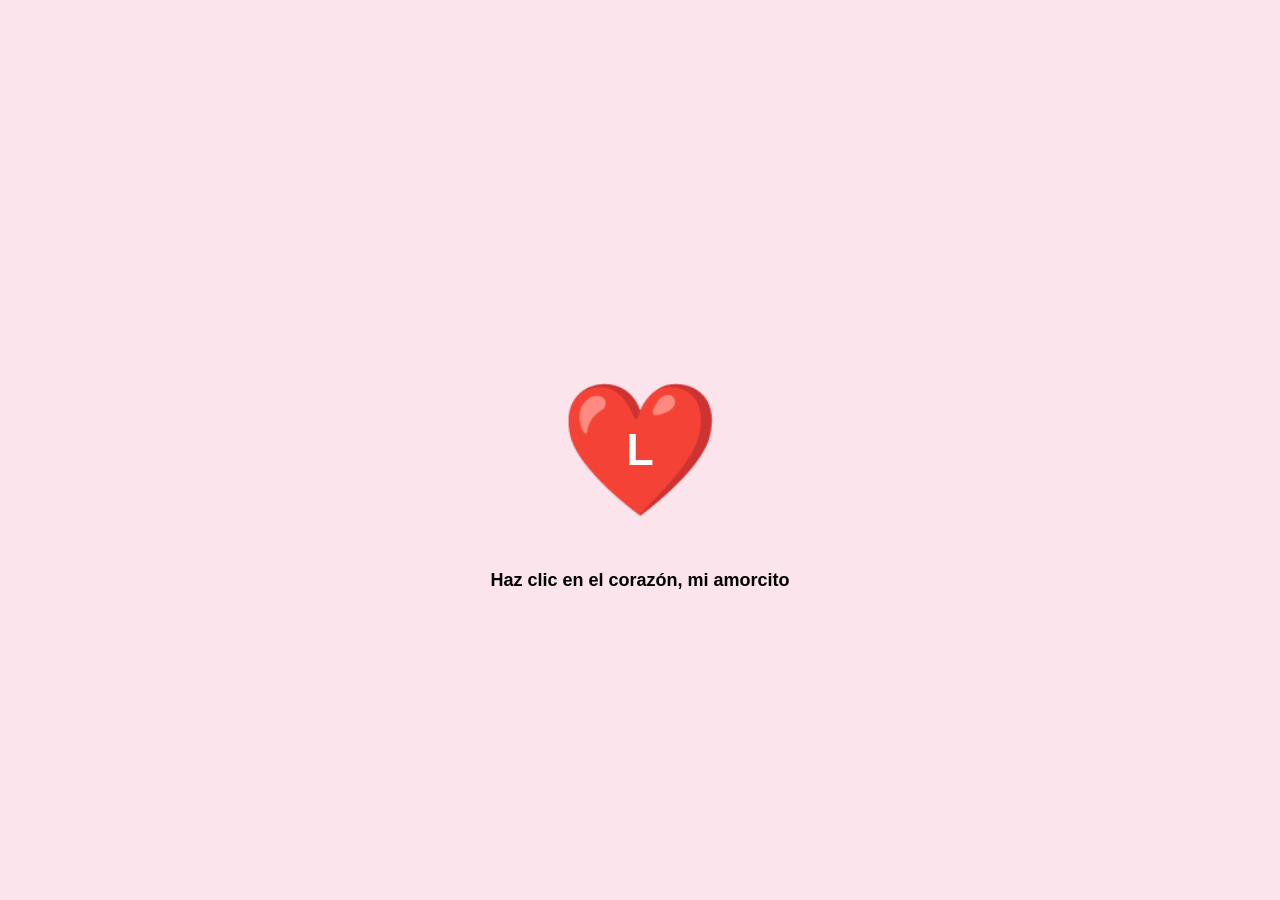
==== index.html @ aecede2c "Add files via upload" ====
<!DOCTYPE html>
<html lang="es">
<head>
    <meta charset="UTF-8">
    <meta name="viewport" content="width=device-width, initial-scale=1.0, maximum-scale=1.0, user-scalable=no">
    <title>Para mi Luana ❤️</title>
    <link rel="stylesheet" href="style.css">
</head>
<body>

    <div id="aviso-girar">Por favor, gira tu celular en horizontal para ver tu sorpresa ❤️🔄</div>

    <div id="espacio-titulo"></div>
    <div id="lluvia-contenedor"></div>

    <div id="figura" onclick="iniciarCaida()">
        ❤️
        <div id="letra-l">L</div>
    </div>

    <div id="instruccion">Haz clic en el corazón, mi amorcito</div>

    <div id="suelo"></div>
    <canvas id="canvasArbol"></canvas>

    <audio id="musica" src="https://www.dropbox.com/scl/fi/p82av1cpk7vzzo39kvylb/Amarte-a-la-Antigua-hgu4VXoSq74.mp3?rlkey=1c10hiy27nl64qaxy9g92xtnt&st=oj7g41kr&raw=1" preload="auto"></audio>

    <script src="script.js"></script>
</body>
</html>
---- style.css ----
body {
    margin: 0;
    overflow: hidden;
    background-color: #fce4ec;
    display: flex;
    justify-content: center;
    align-items: center;
    height: 100vh;
}

#espacio-titulo {
    position: absolute;
    top: 40px;
    width: 100%;
    text-align: center;
    font-family: 'Verdana', sans-serif;
    color: #d81b60;
    font-size: 32px;
    font-weight: bold;
    z-index: 200;
}

#figura {
    font-size: 130px;
    cursor: pointer;
    position: absolute;
    top: 50%;
    left: 50%;
    transform: translate(-50%, -50%);
    z-index: 100;
    animation: latido 1.2s infinite;
    display: flex;
    justify-content: center;
    align-items: center;
}

#letra-l {
    position: absolute;
    color: white;
    font-family: Arial, sans-serif;
    font-size: 45px;
    font-weight: bold;
}

#instruccion {
    position: absolute;
    top: calc(50% + 120px);
    left: 50%;
    transform: translateX(-50%);
    font-family: 'Verdana', sans-serif;
    color: #000;
    font-weight: bold;
    font-size: 18px;
    text-align: center;
    width: 100%;
}

@keyframes latido {
    0%, 30%, 60% { transform: translate(-50%, -50%) scale(1); }
    15% { transform: translate(-50%, -50%) scale(1.2); }
    45% { transform: translate(-50%, -50%) scale(1.15); }
}

#suelo {
    position: absolute;
    bottom: 15%;
    width: 100%;
    height: 15px;
    background-color: #107a7a;
    display: none;
    z-index: 5;
}

.carta-antigua {
    position: absolute;
    top: 15%;
    left: 5%;
    width: 40%;
    max-height: 65vh;
    overflow-y: auto;
    color: #000000; 
    font-family: 'Verdana', Geneva, sans-serif; 
    font-size: 16px;
    font-weight: bold;
    line-height: 1.6;
    background-color: #fffaf0; 
    padding: 30px;
    border-radius: 12px;
    box-shadow: 5px 5px 20px rgba(0,0,0,0.15);
    border: 2px solid #e0cda9;
    z-index: 1000;
    white-space: pre-wrap;
}

.foto-lluvia {
    width: 70px;
    height: 70px;
    object-fit: cover;
    border: 3px solid #fff;
    border-radius: 10px;
}

.corazon-lluvia { font-size: 25px; position: absolute; }

.elemento-lluvia {
    position: absolute;
    top: -100px;
    animation: caerLluvia linear forwards;
}

@keyframes caerLluvia { to { transform: translateY(110vh) rotate(360deg); } }

canvas { display: block; }

/* REGLAS PARA MÓVIL Y ORIENTACIÓN */
#aviso-girar {
    display: none;
    position: fixed;
    top: 0; left: 0; width: 100%; height: 100%;
    background: #fce4ec;
    color: #d81b60;
    z-index: 10000;
    text-align: center;
    justify-content: center;
    align-items: center;
    font-family: 'Verdana', sans-serif;
    font-weight: bold;
    font-size: 20px;
    padding: 20px;
}

@media (orientation: portrait) {
    #aviso-girar { display: flex; }
    #figura, #instruccion, #espacio-titulo, canvas, #suelo { display: none !important; }
}

@media (max-width: 900px) and (orientation: landscape) {
    .carta-antigua {
        width: 45%;
        left: 2%;
        top: 5%;
        font-size: 13px;
        padding: 15px;
        max-height: 85vh;
    }
    #figura { font-size: 90px; }
    #letra-l { font-size: 30px; }
    #espacio-titulo { font-size: 22px; top: 10px; }
}
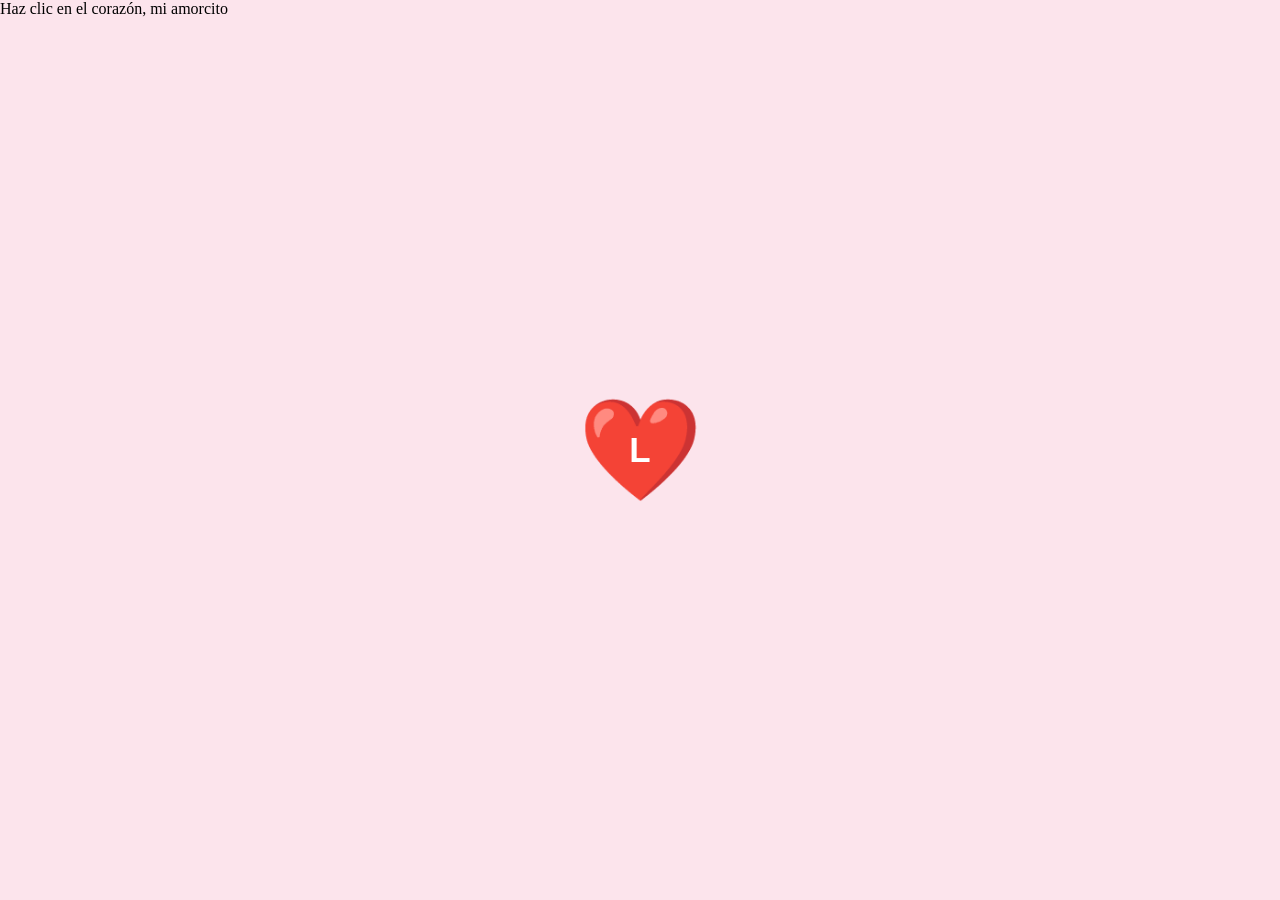
==== commit b094a47b: "Add files via upload" ====
--- a/index.html
+++ b/index.html
@@ -7,24 +7,14 @@
     <link rel="stylesheet" href="style.css">
 </head>
 <body>
-
     <div id="aviso-girar">Por favor, gira tu celular en horizontal para ver tu sorpresa ❤️🔄</div>
-
     <div id="espacio-titulo"></div>
     <div id="lluvia-contenedor"></div>
-
-    <div id="figura" onclick="iniciarCaida()">
-        ❤️
-        <div id="letra-l">L</div>
-    </div>
-
+    <div id="figura" onclick="iniciarCaida()">❤️<div id="letra-l">L</div></div>
     <div id="instruccion">Haz clic en el corazón, mi amorcito</div>
-
     <div id="suelo"></div>
     <canvas id="canvasArbol"></canvas>
-
     <audio id="musica" src="https://www.dropbox.com/scl/fi/p82av1cpk7vzzo39kvylb/Amarte-a-la-Antigua-hgu4VXoSq74.mp3?rlkey=1c10hiy27nl64qaxy9g92xtnt&st=oj7g41kr&raw=1" preload="auto"></audio>
-
     <script src="script.js"></script>
 </body>
 </html>
--- a/style.css
+++ b/style.css
@@ -1,65 +1,29 @@
-body {
-    margin: 0;
-    overflow: hidden;
-    background-color: #fce4ec;
-    display: flex;
-    justify-content: center;
-    align-items: center;
-    height: 100vh;
-}
+body { margin: 0; overflow: hidden; background-color: #fce4ec; height: 100vh; width: 100vw; }
 
 #espacio-titulo {
     position: absolute;
-    top: 40px;
+    top: 10px; /* Más arriba para que no estorbe */
     width: 100%;
     text-align: center;
     font-family: 'Verdana', sans-serif;
     color: #d81b60;
-    font-size: 32px;
+    font-size: 24px;
     font-weight: bold;
-    z-index: 200;
+    z-index: 2000; /* Por encima de la carta */
 }
 
 #figura {
-    font-size: 130px;
+    font-size: 100px;
     cursor: pointer;
     position: absolute;
-    top: 50%;
-    left: 50%;
+    top: 50%; left: 50%;
     transform: translate(-50%, -50%);
     z-index: 100;
     animation: latido 1.2s infinite;
-    display: flex;
-    justify-content: center;
-    align-items: center;
+    display: flex; justify-content: center; align-items: center;
 }
 
-#letra-l {
-    position: absolute;
-    color: white;
-    font-family: Arial, sans-serif;
-    font-size: 45px;
-    font-weight: bold;
-}
-
-#instruccion {
-    position: absolute;
-    top: calc(50% + 120px);
-    left: 50%;
-    transform: translateX(-50%);
-    font-family: 'Verdana', sans-serif;
-    color: #000;
-    font-weight: bold;
-    font-size: 18px;
-    text-align: center;
-    width: 100%;
-}
-
-@keyframes latido {
-    0%, 30%, 60% { transform: translate(-50%, -50%) scale(1); }
-    15% { transform: translate(-50%, -50%) scale(1.2); }
-    45% { transform: translate(-50%, -50%) scale(1.15); }
-}
+#letra-l { position: absolute; color: white; font-family: Arial, sans-serif; font-size: 35px; font-weight: bold; }
 
 #suelo {
     position: absolute;
@@ -68,65 +32,35 @@
     height: 15px;
     background-color: #107a7a;
     display: none;
-    z-index: 5;
+    z-index: 10;
 }
 
 .carta-antigua {
     position: absolute;
-    top: 15%;
-    left: 5%;
-    width: 40%;
-    max-height: 65vh;
+    top: 50px; /* Empieza debajo del título */
+    right: 20px; /* Se mueve a la derecha para que el árbol se vea a la izquierda */
+    width: 45%;
+    max-height: 70vh;
     overflow-y: auto;
-    color: #000000; 
-    font-family: 'Verdana', Geneva, sans-serif; 
-    font-size: 16px;
+    color: #000;
+    font-family: 'Verdana', sans-serif;
+    font-size: 13px;
     font-weight: bold;
-    line-height: 1.6;
-    background-color: #fffaf0; 
-    padding: 30px;
+    line-height: 1.4;
+    background-color: #fffaf0;
+    padding: 15px;
     border-radius: 12px;
     box-shadow: 5px 5px 20px rgba(0,0,0,0.15);
     border: 2px solid #e0cda9;
-    z-index: 1000;
+    z-index: 1500;
     white-space: pre-wrap;
 }
 
-.foto-lluvia {
-    width: 70px;
-    height: 70px;
-    object-fit: cover;
-    border: 3px solid #fff;
-    border-radius: 10px;
-}
-
-.corazon-lluvia { font-size: 25px; position: absolute; }
-
-.elemento-lluvia {
-    position: absolute;
-    top: -100px;
-    animation: caerLluvia linear forwards;
-}
-
-@keyframes caerLluvia { to { transform: translateY(110vh) rotate(360deg); } }
-
-canvas { display: block; }
-
-/* REGLAS PARA MÓVIL Y ORIENTACIÓN */
 #aviso-girar {
-    display: none;
-    position: fixed;
-    top: 0; left: 0; width: 100%; height: 100%;
-    background: #fce4ec;
-    color: #d81b60;
-    z-index: 10000;
-    text-align: center;
-    justify-content: center;
-    align-items: center;
-    font-family: 'Verdana', sans-serif;
-    font-weight: bold;
-    font-size: 20px;
-    padding: 20px;
+    display: none; position: fixed; top: 0; left: 0; width: 100%; height: 100%;
+    background: #fce4ec; color: #d81b60; z-index: 10000;
+    text-align: center; align-items: center; justify-content: center;
+    font-family: sans-serif; font-weight: bold;
 }
 
 @media (orientation: portrait) {
@@ -134,16 +68,12 @@
     #figura, #instruccion, #espacio-titulo, canvas, #suelo { display: none !important; }
 }
 
-@media (max-width: 900px) and (orientation: landscape) {
-    .carta-antigua {
-        width: 45%;
-        left: 2%;
-        top: 5%;
-        font-size: 13px;
-        padding: 15px;
-        max-height: 85vh;
-    }
-    #figura { font-size: 90px; }
-    #letra-l { font-size: 30px; }
-    #espacio-titulo { font-size: 22px; top: 10px; }
-}+@keyframes latido {
+    0%, 30%, 60% { transform: translate(-50%, -50%) scale(1); }
+    15% { transform: translate(-50%, -50%) scale(1.2); }
+}
+
+.corazon-lluvia { font-size: 25px; position: absolute; }
+.elemento-lluvia { position: absolute; top: -100px; animation: caerLluvia linear forwards; }
+@keyframes caerLluvia { to { transform: translateY(110vh) rotate(360deg); } }
+canvas { display: block; position: absolute; top: 0; left: 0; }
